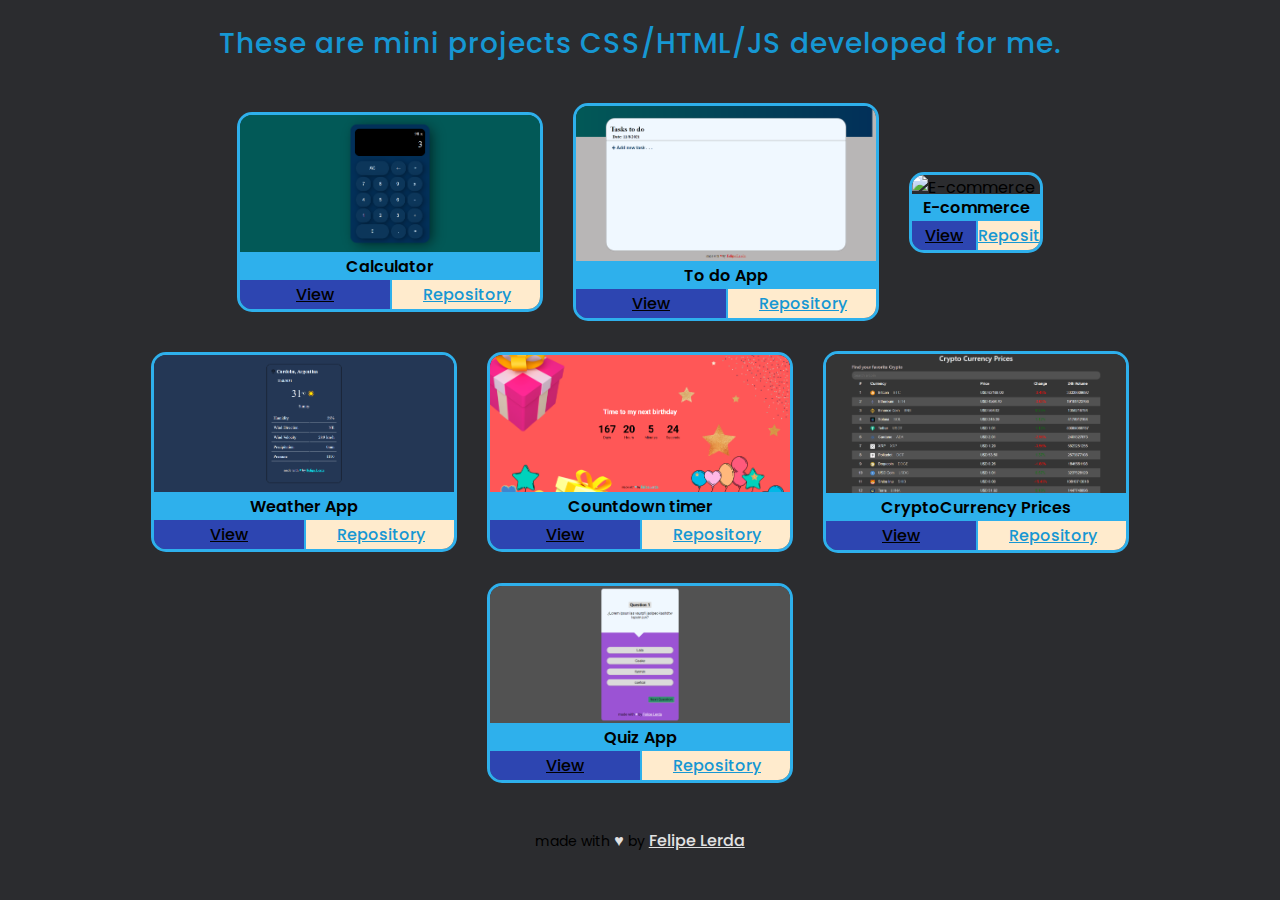
==== index.html @ 8bfe53fe "new update" ====
<!DOCTYPE html>
<html lang="en">
<head>
    <meta charset="UTF-8">
    <meta http-equiv="X-UA-Compatible" content="IE=edge">
    <meta name="viewport" content="width=device-width, initial-scale=1.0">
    <title>Mini apps JS Vanilla</title>
    <link rel="stylesheet" href="./index.css">
    <link rel="shortcut icon" href="https://lerda-felipe.web.app/img/FL.png">
</head>
<body>
    <h2>These are mini projects CSS/HTML/JS developed for me.</h2>
    <div class="projects-section">
        <!--------------------->
        <!--------Project------>
        <div class="project">
            <div class="project-img">
                <img src="./img/calculator.png" alt="ilustration">
            </div>
            <h4>Calculator</h4>
            <div class="proyect-links">
                <a href="./Calculator/calculator.html">View</a>
                <a href="https://github.com/lerdafelipe/projectsJsVanilla/tree/master/Calculator">Repository</a>
            </div>
        </div>
        <!--------------------->
        <!--------Project------>
        <div class="project">
            <div class="project-img">
                <img src="./img/todo.png" alt="To Do app">
            </div>
            <h4>To do App</h4>
            <div class="proyect-links">
                <a href="./ToDo/ToDo.html">View</a>
                <a href="https://github.com/lerdafelipe/projectsJsVanilla/tree/master/ToDo">Repository</a>
            </div>
        </div>
        <!--------------------->
        <!--------Project------>
        <div class="project">
            <div class="project-img">
                <img src="https://lerda-felipe.web.app/img/portfolio/thumb/project-4.png" alt="E-commerce">
            </div>
            <h4>E-commerce</h4>
            <div class="proyect-links">
                <a href="./ecommerce/ecommerce.html">View</a>
                <a href="https://github.com/lerdafelipe/projectsJsVanilla/tree/master/ecommerce">Repository</a>
            </div>
        </div>
        <!--------------------->
        <!--------Project------>
        <div class="project">
            <div class="project-img">
                <img src="./img/Weather-App.png" alt="Weather app">
            </div>
            <h4>Weather App</h4>
            <div class="proyect-links">
                <a href="./Weather/Weather.html">View</a>
                <a href="https://github.com/lerdafelipe/projectsJsVanilla/tree/master/Weather">Repository</a>
            </div>
        </div>
        <!--------------------->
        <!--------Project------>
        <div class="project">
            <div class="project-img">
                <img src="./img/Countdown.png" alt="Countdown">
            </div>
            <h4>Countdown timer</h4>
            <div class="proyect-links">
                <a href="./countdown/countdown.html">View</a>
                <a href="https://github.com/lerdafelipe/projectsJsVanilla/tree/master/countdown">Repository</a>
            </div>
        </div>
        <!--------------------->
        <!--------Project------>
        <div class="project">
            <div class="project-img">
                <img src="./img/CryptoCurrency.png" alt="Ready-soon">
            </div>
            <h4>CryptoCurrency Prices</h4>
            <div class="proyect-links">
                <a href="./crypto/crypto.html">View</a>
                <a href="https://github.com/lerdafelipe/projectsJsVanilla/tree/master/crypto">Repository</a>
            </div>
        </div>
        <!--------------------->
        <!--------Project------>
        <div class="project">
            <div class="project-img">
                <img src="./img/Quiz.png" alt="Quiz App">
            </div>
            <h4>Quiz App</h4>
            <div class="proyect-links">
                <a href="./quiz/quiz.html">View</a>
                <a href="https://github.com/lerdafelipe/projectsJsVanilla/tree/master/quiz">Repository</a>
            </div>
        </div>
    </div>
    <p class="footer">made with <span>♥</span> by <a href="https://lerda-felipe.web.app/">Felipe Lerda</a></p>
</body>
</html>
---- index.css ----
@import url("https://fonts.googleapis.com/css2?family=Poppins:ital,wght@0,400;0,500;0,600;0,700;1,300&display=swap");

body {
  padding: 0;
  margin: 0;
  border: 0;
  box-sizing: border-box;
  font-family: "Poppins", sans-serif;
  background-color: #2b2c2f;
}
h2 {
  text-align: center;
  color: #1697d3;
  font-size: 28px;
  font-weight: 500;
  letter-spacing: 1px;
}
.projects-section {
  display: flex;
  justify-content: center;
  align-items: center;
  flex-wrap: wrap;
  padding: 0 80px;
}
.project {
  max-width: 300px;
  display: flex;
  flex-direction: column;
  margin: 15px 15px;
  border: 3px solid #2eb0ec;
  border-radius: 15px;
  overflow: hidden;
}
.project-img img {
  max-width: 100%;
  border-bottom: 1px solid #2eb0ec;
  margin-bottom: 0;
}
.project-img {
  margin-bottom: 0;
  padding-bottom: 0;
}
.project h4 {
  text-align: center;
  margin-top: -7px;
  margin-bottom: 0;
  padding: 1px 0;
  background-color: #2eb0ec;
  font-size: 16px;
  font-weight: 600;
}
.proyect-links {
  display: flex;
  flex-direction: row;
}
.proyect-links a {
  flex: 0 0 50%;
  max-width: 50%;
  text-align: center;
  font-size: 16px;
  font-weight: 500;
  text-decoration: underline;
  padding: 2px 0;
}
.proyect-links a:first-child {
  border-right: 1px solid #2eb0ec;
  background-color: #2e51ecb0;
  color: black;
}
.proyect-links a:last-child {
  color: #1697d3;
  border-left: 1px solid #2eb0ec;
  background-color: blanchedalmond;
}
.footer {
  text-align: center;
  margin-top: 30px;
  padding-bottom: -10px;
  font-size: 14px;
}
.footer span,
.footer a {
  color: #e2e2e2;
  font-size: 16px;
  font-weight: 500;
}
@media screen and (max-width: 600px) {
  .projects-section {
    padding: 0;
  }
}
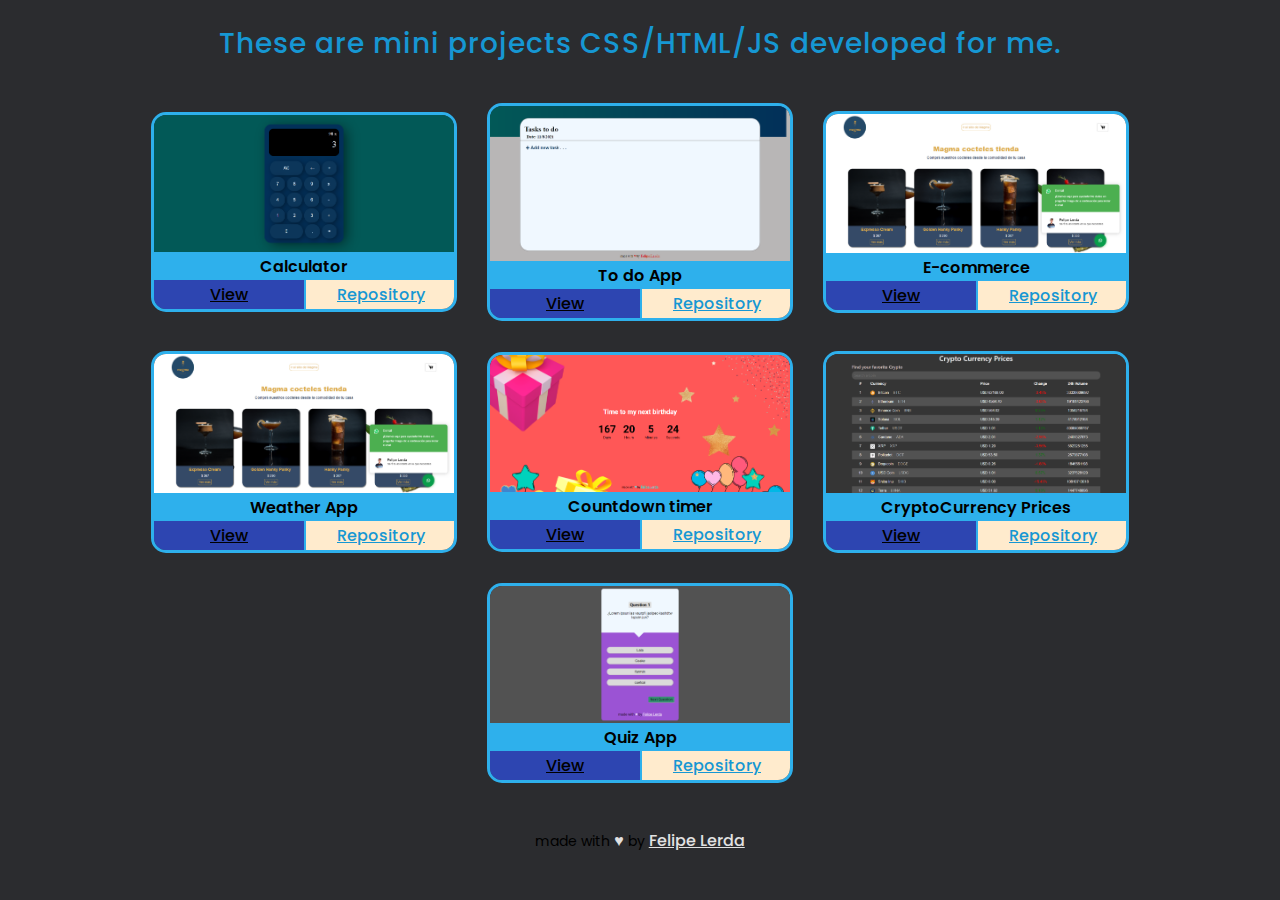
==== commit 109ff95b: "images-ecommerce" ====
--- a/index.html
+++ b/index.html
@@ -39,7 +39,7 @@
         <!--------Project------>
         <div class="project">
             <div class="project-img">
-                <img src="https://lerda-felipe.web.app/img/portfolio/thumb/project-4.png" alt="E-commerce">
+                <img src="./img/ecommerce.png" alt="E-commerce">
             </div>
             <h4>E-commerce</h4>
             <div class="proyect-links">
@@ -51,7 +51,7 @@
         <!--------Project------>
         <div class="project">
             <div class="project-img">
-                <img src="./img/Weather-App.png" alt="Weather app">
+                <img src="./img/ecommerce.png" alt="Weather app">
             </div>
             <h4>Weather App</h4>
             <div class="proyect-links">
